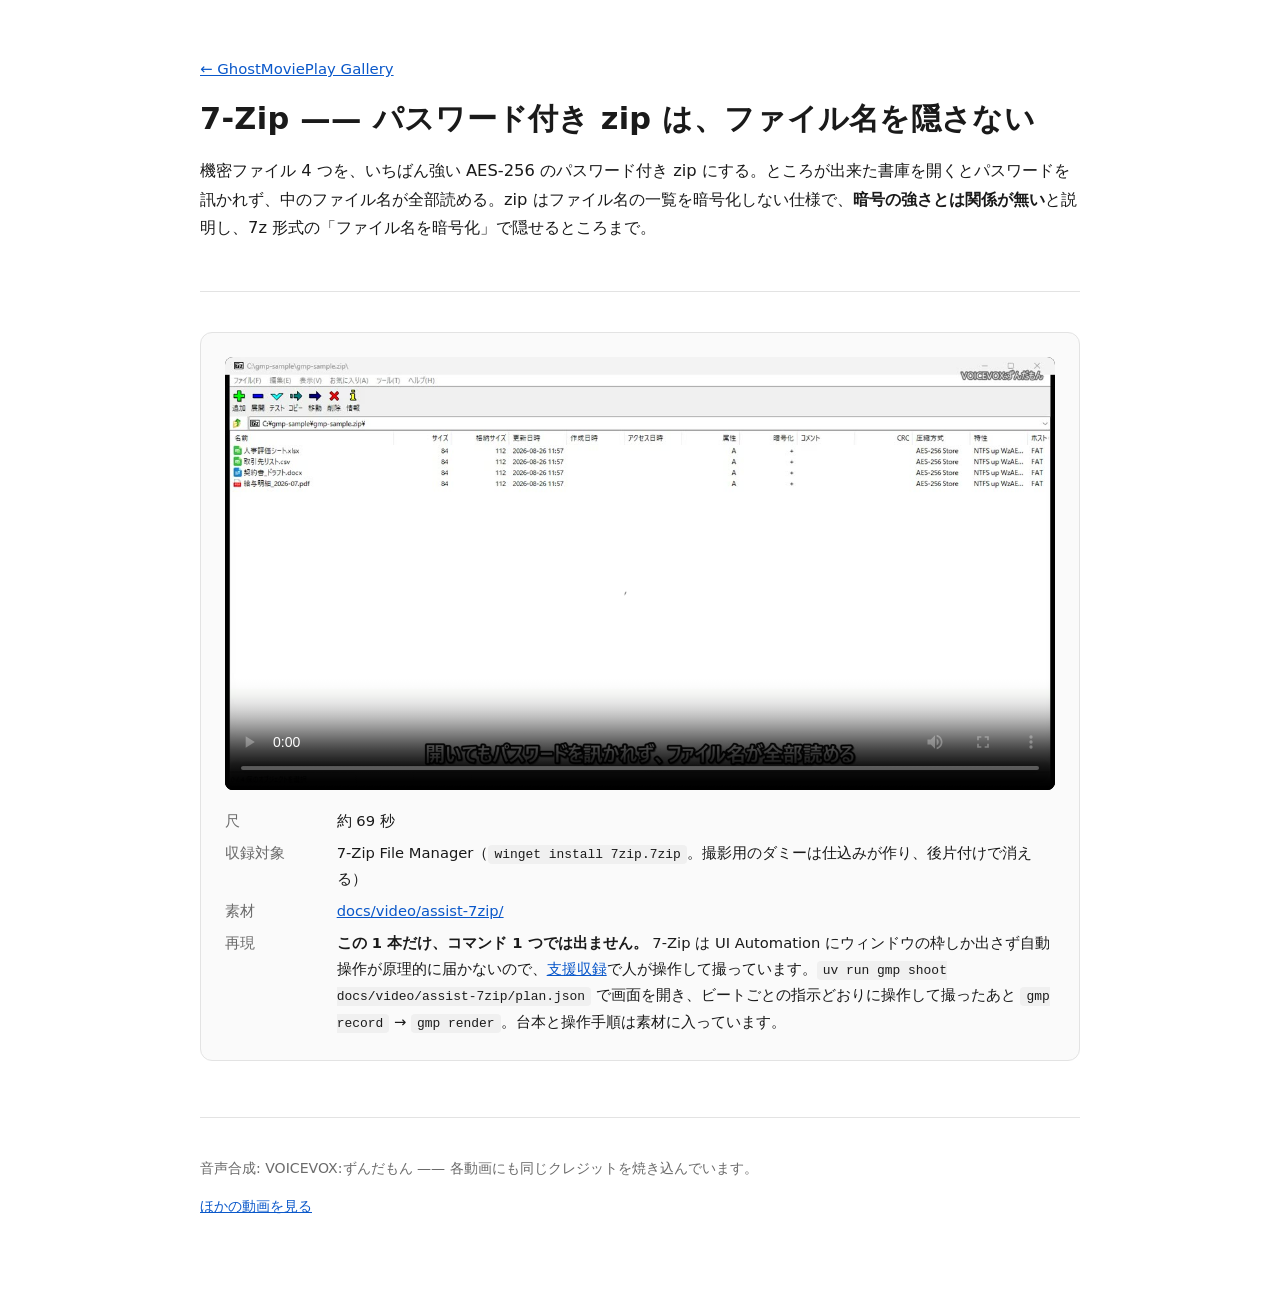
==== v/assist-7zip.html @ 016e07f7 "1本ぶんのページを作る —— videos.py から生成する **「この動画を見て」で渡せる URL が無かった。** 一覧しか無いので、1 本を指す には「上から 4 つめ」と言うしかなかった。v" ====
<!doctype html>
<html lang="ja">
<head>
<meta charset="utf-8">
<meta name="viewport" content="width=device-width, initial-scale=1">
<title>7-Zip —— パスワード付き zip は、ファイル名を隠さない | GhostMoviePlay Gallery</title>
<link rel="icon" href="data:image/svg+xml,%3Csvg%20xmlns='http://www.w3.org/2000/svg'%20viewBox='0%200%2032%2032'%3E%3Crect%20width='32'%20height='32'%20rx='7'%20fill='%231d6ae5'/%3E%3Cpath%20d='M13%2010.5L22%2016l-9%205.5z'%20fill='%23fff'/%3E%3C/svg%3E">
<link rel="stylesheet" href="../style.css">
<meta name="description" content="機密ファイル 4 つを、いちばん強い AES-256 のパスワード付き zip にする。ところが出来た書庫を開くとパスワードを訊かれず、中のファイル名が全部読める。zip はファイル名の一覧を暗号化しない仕様で、暗号の強さとは関係が無いと説明し、7z 形式の「ファイル名を暗号化」で隠せるところまで。">
<meta property="og:title" content="7-Zip —— パスワード付き zip は、ファイル名を隠さない">
<meta property="og:description" content="機密ファイル 4 つを、いちばん強い AES-256 のパスワード付き zip にする。ところが出来た書庫を開くとパスワードを訊かれず、中のファイル名が全部読める。zip はファイル名の一覧を暗号化しない仕様で、暗号の強さとは関係が無いと説明し、7z 形式の「ファイル名を暗号化」で隠せるところまで。">
<meta property="og:url" content="https://lancard-aikawa.github.io/GhostMoviePlayGallery/v/assist-7zip.html">
<meta property="og:image" content="https://lancard-aikawa.github.io/GhostMoviePlayGallery/videos/assist-7zip.jpg">
<meta property="og:site_name" content="GhostMoviePlay Gallery">
<meta property="og:locale" content="ja_JP">
<meta name="twitter:card" content="summary_large_image">
<meta property="og:type" content="video.other">
<meta property="og:video" content="https://lancard-aikawa.github.io/GhostMoviePlayGallery/videos/assist-7zip.mp4">
<meta property="og:video:secure_url" content="https://lancard-aikawa.github.io/GhostMoviePlayGallery/videos/assist-7zip.mp4">
<meta property="og:video:type" content="video/mp4">
<meta property="video:duration" content="69">
</head>
<body>
<div class="wrap">

<header>
  <p class="back"><a href="../">← GhostMoviePlay Gallery</a></p>
  <h1>7-Zip —— パスワード付き zip は、ファイル名を隠さない</h1>
  <p class="lede">機密ファイル 4 つを、いちばん強い AES-256 のパスワード付き zip にする。ところが出来た書庫を開くとパスワードを訊かれず、中のファイル名が全部読める。zip はファイル名の一覧を暗号化しない仕様で、<strong>暗号の強さとは関係が無い</strong>と説明し、7z 形式の「ファイル名を暗号化」で隠せるところまで。</p>
</header>

<main>
  <article class="card">
    <video controls playsinline preload="metadata" poster="../videos/assist-7zip.jpg" src="../videos/assist-7zip.mp4"></video>
    <dl class="meta">
      <dt>尺</dt><dd>約 69 秒</dd>
      <dt>収録対象</dt><dd>7-Zip File Manager（<code>winget install 7zip.7zip</code>。撮影用のダミーは仕込みが作り、後片付けで消える）</dd>
      <dt>素材</dt><dd><a href="https://github.com/lancard-aikawa/GhostMoviePlay/tree/main/docs/video/assist-7zip">docs/video/assist-7zip/</a></dd>
      <dt>再現</dt><dd><strong>この 1 本だけ、コマンド 1 つでは出ません。</strong> 7-Zip は UI Automation にウィンドウの枠しか出さず自動操作が原理的に届かないので、<a href="https://github.com/lancard-aikawa/GhostMoviePlay/blob/main/README_WINAPP.md">支援収録</a>で人が操作して撮っています。<code>uv run gmp shoot docs/video/assist-7zip/plan.json</code> で画面を開き、ビートごとの指示どおりに操作して撮ったあと <code>gmp record</code> → <code>gmp render</code>。台本と操作手順は素材に入っています。</dd>
    </dl>
  </article>
</main>

<footer>
  <p>音声合成: VOICEVOX:ずんだもん —— 各動画にも同じクレジットを焼き込んでいます。</p>
  <p><a href="../">ほかの動画を見る</a></p>
</footer>

</div>
</body>
</html>
---- style.css ----
/* 一覧 (index.html) と 1本ぶんのページ (v/*.html) で共通。
   どちらも build.py が吐くが、**CSS は生成物ではない** —— ここを手で直す。 */

:root {
  --bg: #ffffff;
  --fg: #1a1a1a;
  --muted: #6b6b6b;
  --line: #e3e3e3;
  --card: #fafafa;
  --link: #0a58ca;
  --code-bg: #f0f0f0;
}
@media (prefers-color-scheme: dark) {
  :root {
    --bg: #16181c;
    --fg: #e8e8e8;
    --muted: #9aa0a6;
    --line: #2c2f36;
    --card: #1d2026;
    --link: #7fb2ff;
    --code-bg: #24272e;
  }
}
* { box-sizing: border-box; }
body {
  margin: 0;
  padding: 0 20px 64px;
  background: var(--bg);
  color: var(--fg);
  font-family: system-ui, -apple-system, "Segoe UI", "Yu Gothic UI", "Hiragino Sans", "Noto Sans JP", sans-serif;
  line-height: 1.75;
  -webkit-text-size-adjust: 100%;
}
.wrap { max-width: 880px; margin: 0 auto; }
header { padding: 56px 0 32px; border-bottom: 1px solid var(--line); }
h1 { margin: 0 0 12px; font-size: 1.9rem; letter-spacing: .01em; }
.lede { margin: 0 0 16px; font-size: 1.02rem; }
.muted { color: var(--muted); }
a { color: var(--link); }
a:hover { text-decoration: none; }
.toplinks { margin: 0; font-size: .93rem; }
.toplinks a + a::before { content: " / "; color: var(--muted); }

/* 1本ぶんのページの「← 一覧へ」。header の中で h1 の上に出す */
.back { margin: 0 0 10px; font-size: .93rem; }

.card {
  margin: 40px 0 0;
  padding: 24px;
  background: var(--card);
  border: 1px solid var(--line);
  border-radius: 12px;
}
.card h2 { margin: 0 0 6px; font-size: 1.25rem; }
.card h2 a { color: inherit; text-decoration: none; }
.card h2 a:hover { color: var(--link); text-decoration: underline; }
.card > p { margin: 0 0 18px; }
video {
  display: block;
  width: 100%;
  height: auto;
  background: #000;
  border-radius: 8px;
}
dl.meta {
  display: grid;
  grid-template-columns: 6.5em 1fr;
  gap: 6px 16px;
  margin: 18px 0 0;
  font-size: .92rem;
}
dl.meta dt { color: var(--muted); }
dl.meta dd { margin: 0; min-width: 0; }
code {
  padding: 2px 6px;
  background: var(--code-bg);
  border-radius: 4px;
  font-family: ui-monospace, SFMono-Regular, Consolas, "Courier New", monospace;
  font-size: .88em;
  overflow-wrap: anywhere;
}
/* カードから 1本ぶんのページへ */
.more { margin: 16px 0 0; font-size: .93rem; }

footer {
  margin: 56px 0 0;
  padding-top: 24px;
  border-top: 1px solid var(--line);
  font-size: .88rem;
  color: var(--muted);
}
@media (max-width: 560px) {
  header { padding-top: 36px; }
  .card { padding: 16px; }
  dl.meta { grid-template-columns: 1fr; gap: 2px 0; }
  dl.meta dd { margin-bottom: 8px; }
}
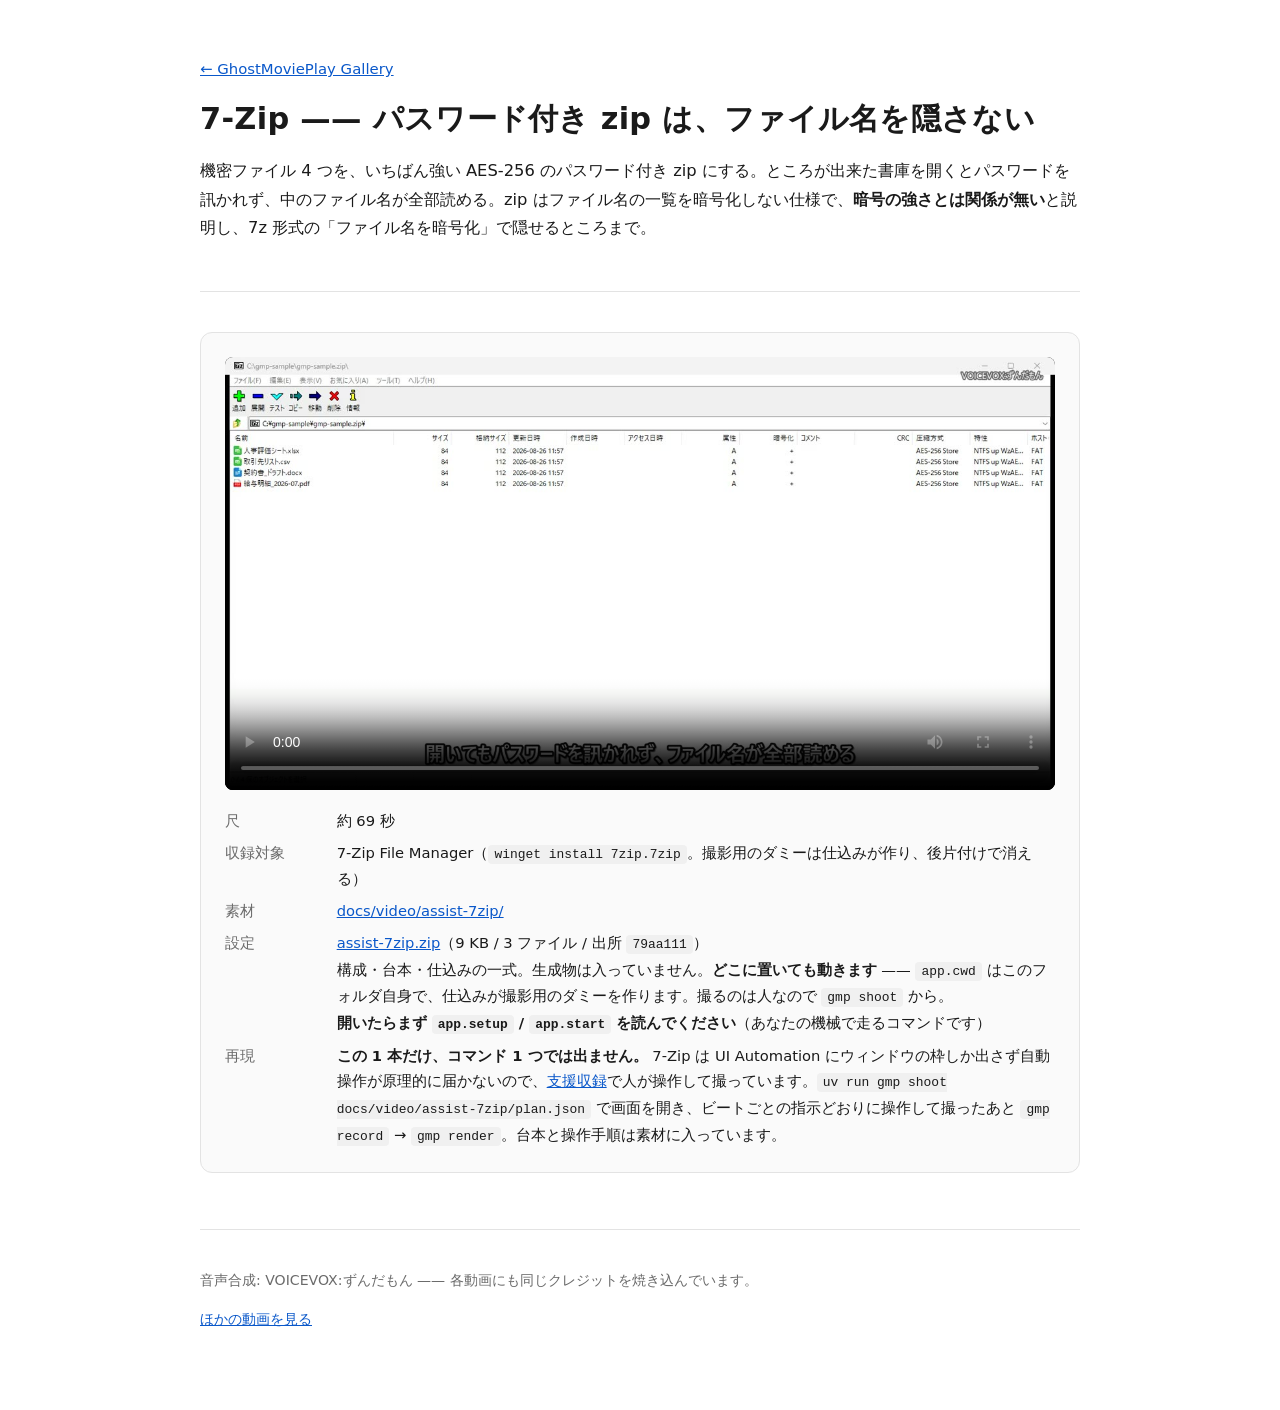
==== commit 6db058e4: "設定の zip を動画の隣に置く **動画がその場で何をするか見せていて、隣に一式が置いてある** —— 落とせば同じことが 手元で出来る、が一目で分かる形にする。カードと 1 本ぶんのページに「設定" ====
--- a/v/assist-7zip.html
+++ b/v/assist-7zip.html
@@ -36,6 +36,7 @@
       <dt>尺</dt><dd>約 69 秒</dd>
       <dt>収録対象</dt><dd>7-Zip File Manager（<code>winget install 7zip.7zip</code>。撮影用のダミーは仕込みが作り、後片付けで消える）</dd>
       <dt>素材</dt><dd><a href="https://github.com/lancard-aikawa/GhostMoviePlay/tree/main/docs/video/assist-7zip">docs/video/assist-7zip/</a></dd>
+      <dt>設定</dt><dd><a href="../bundles/assist-7zip.zip" download>assist-7zip.zip</a>（9 KB / 3 ファイル / 出所 <code>79aa111</code>）<br>構成・台本・仕込みの一式。生成物は入っていません。<strong>どこに置いても動きます</strong> —— <code>app.cwd</code> はこのフォルダ自身で、仕込みが撮影用のダミーを作ります。撮るのは人なので <code>gmp shoot</code> から。<br><strong>開いたらまず <code>app.setup</code> / <code>app.start</code> を読んでください</strong>（あなたの機械で走るコマンドです）</dd>
       <dt>再現</dt><dd><strong>この 1 本だけ、コマンド 1 つでは出ません。</strong> 7-Zip は UI Automation にウィンドウの枠しか出さず自動操作が原理的に届かないので、<a href="https://github.com/lancard-aikawa/GhostMoviePlay/blob/main/README_WINAPP.md">支援収録</a>で人が操作して撮っています。<code>uv run gmp shoot docs/video/assist-7zip/plan.json</code> で画面を開き、ビートごとの指示どおりに操作して撮ったあと <code>gmp record</code> → <code>gmp render</code>。台本と操作手順は素材に入っています。</dd>
     </dl>
   </article>
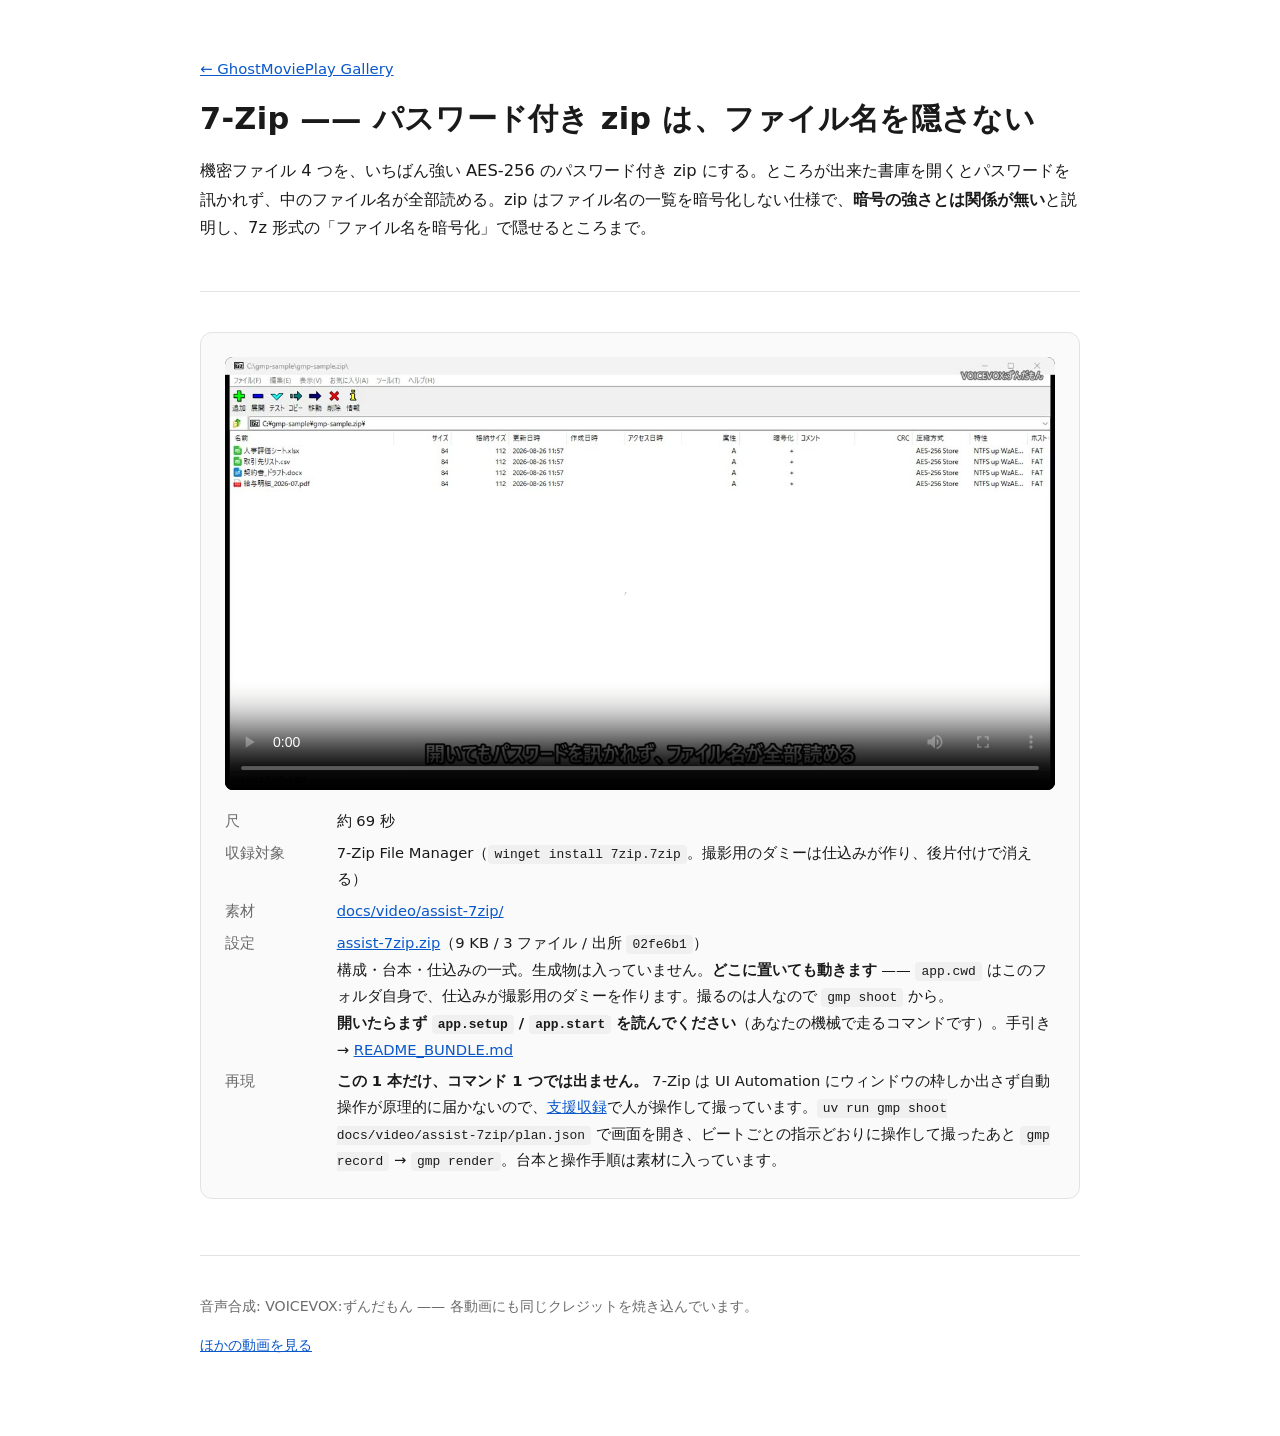
==== commit 729cee7e: "束と カードから手引きへ繋ぐ **落とした人が最初に開くのは zip の中の BUNDLE.md** なので、そこから README_BUNDLE.md (受け取った側の手引き) へ行けるようにする。" ====
--- a/v/assist-7zip.html
+++ b/v/assist-7zip.html
@@ -36,7 +36,7 @@
       <dt>尺</dt><dd>約 69 秒</dd>
       <dt>収録対象</dt><dd>7-Zip File Manager（<code>winget install 7zip.7zip</code>。撮影用のダミーは仕込みが作り、後片付けで消える）</dd>
       <dt>素材</dt><dd><a href="https://github.com/lancard-aikawa/GhostMoviePlay/tree/main/docs/video/assist-7zip">docs/video/assist-7zip/</a></dd>
-      <dt>設定</dt><dd><a href="../bundles/assist-7zip.zip" download>assist-7zip.zip</a>（9 KB / 3 ファイル / 出所 <code>79aa111</code>）<br>構成・台本・仕込みの一式。生成物は入っていません。<strong>どこに置いても動きます</strong> —— <code>app.cwd</code> はこのフォルダ自身で、仕込みが撮影用のダミーを作ります。撮るのは人なので <code>gmp shoot</code> から。<br><strong>開いたらまず <code>app.setup</code> / <code>app.start</code> を読んでください</strong>（あなたの機械で走るコマンドです）</dd>
+      <dt>設定</dt><dd><a href="../bundles/assist-7zip.zip" download>assist-7zip.zip</a>（9 KB / 3 ファイル / 出所 <code>02fe6b1</code>）<br>構成・台本・仕込みの一式。生成物は入っていません。<strong>どこに置いても動きます</strong> —— <code>app.cwd</code> はこのフォルダ自身で、仕込みが撮影用のダミーを作ります。撮るのは人なので <code>gmp shoot</code> から。<br><strong>開いたらまず <code>app.setup</code> / <code>app.start</code> を読んでください</strong>（あなたの機械で走るコマンドです）。手引き → <a href="https://github.com/lancard-aikawa/GhostMoviePlay/blob/main/README_BUNDLE.md">README_BUNDLE.md</a></dd>
       <dt>再現</dt><dd><strong>この 1 本だけ、コマンド 1 つでは出ません。</strong> 7-Zip は UI Automation にウィンドウの枠しか出さず自動操作が原理的に届かないので、<a href="https://github.com/lancard-aikawa/GhostMoviePlay/blob/main/README_WINAPP.md">支援収録</a>で人が操作して撮っています。<code>uv run gmp shoot docs/video/assist-7zip/plan.json</code> で画面を開き、ビートごとの指示どおりに操作して撮ったあと <code>gmp record</code> → <code>gmp render</code>。台本と操作手順は素材に入っています。</dd>
     </dl>
   </article>
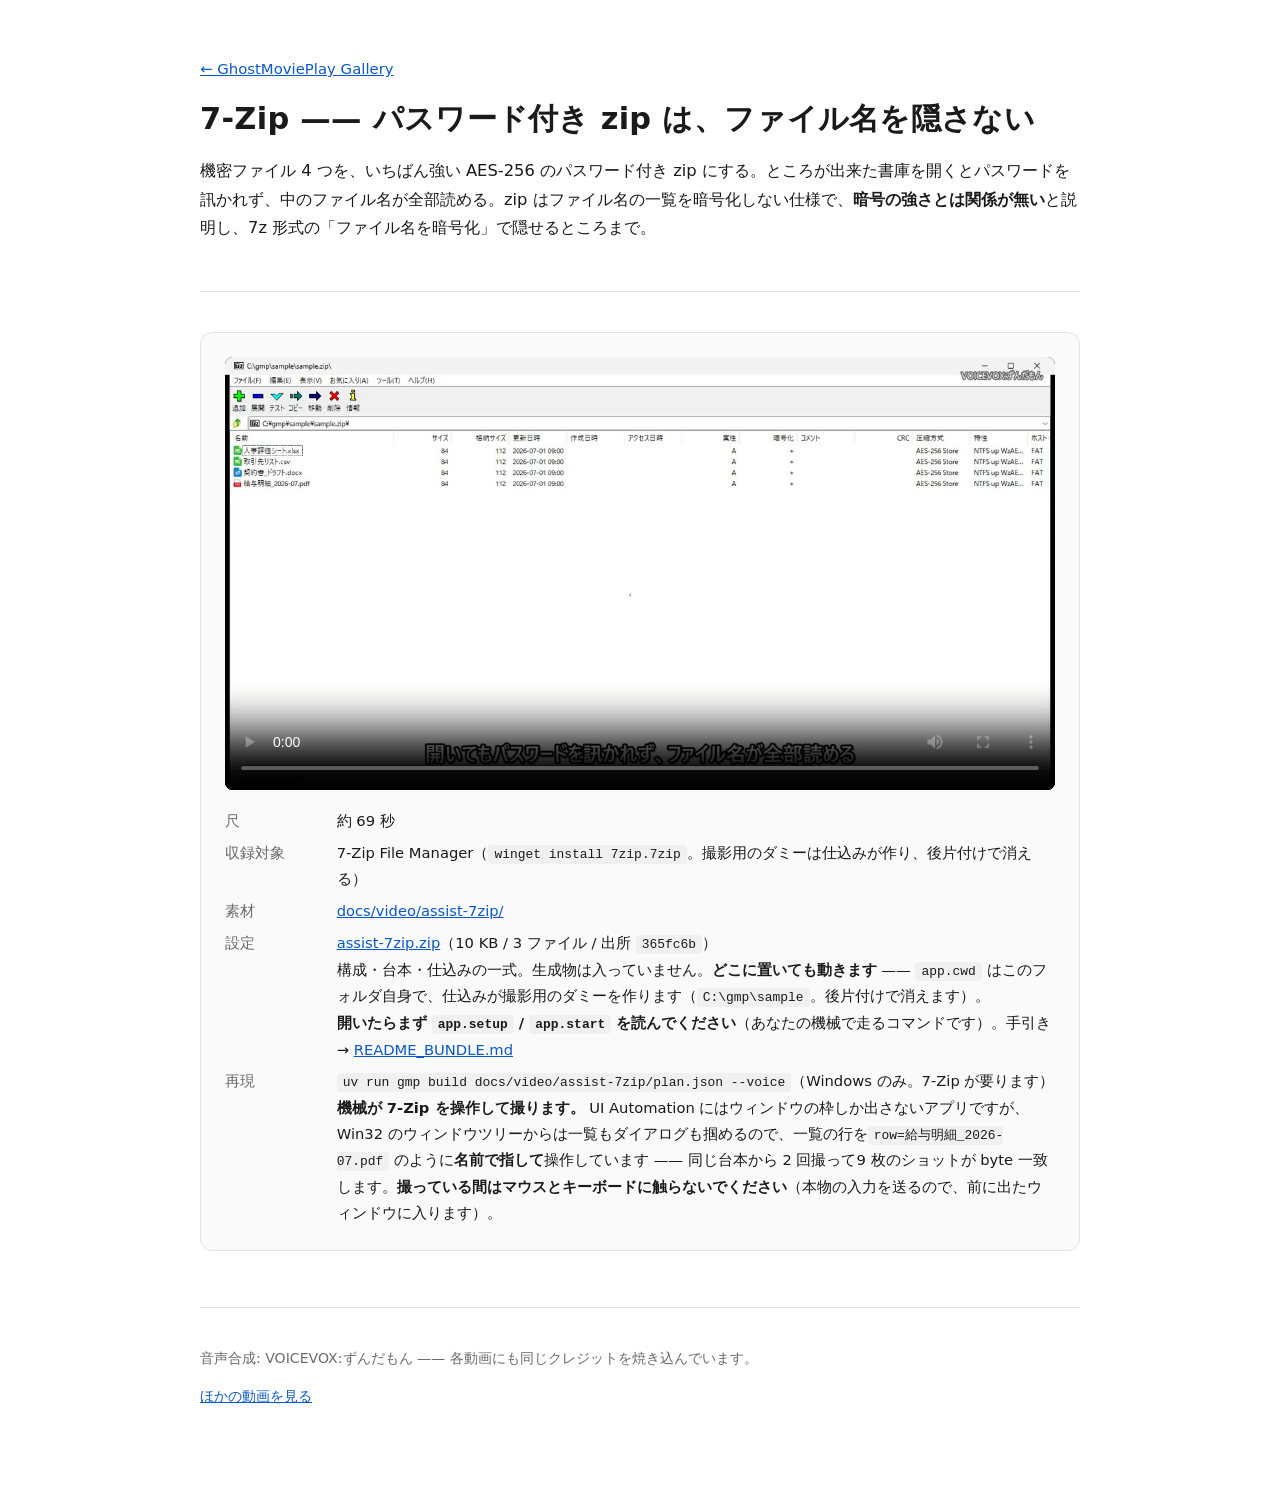
==== commit d08e912f: "7-Zip を自動収録で撮り直したものに差し替える 機械が操作して撮る 1 本になったので、カードの文面も直す。「この 1 本だけ、 コマンド 1 つでは出ません」「人が操作して撮っています」のままだ" ====
--- a/v/assist-7zip.html
+++ b/v/assist-7zip.html
@@ -36,8 +36,8 @@
       <dt>尺</dt><dd>約 69 秒</dd>
       <dt>収録対象</dt><dd>7-Zip File Manager（<code>winget install 7zip.7zip</code>。撮影用のダミーは仕込みが作り、後片付けで消える）</dd>
       <dt>素材</dt><dd><a href="https://github.com/lancard-aikawa/GhostMoviePlay/tree/main/docs/video/assist-7zip">docs/video/assist-7zip/</a></dd>
-      <dt>設定</dt><dd><a href="../bundles/assist-7zip.zip" download>assist-7zip.zip</a>（9 KB / 3 ファイル / 出所 <code>02fe6b1</code>）<br>構成・台本・仕込みの一式。生成物は入っていません。<strong>どこに置いても動きます</strong> —— <code>app.cwd</code> はこのフォルダ自身で、仕込みが撮影用のダミーを作ります。撮るのは人なので <code>gmp shoot</code> から。<br><strong>開いたらまず <code>app.setup</code> / <code>app.start</code> を読んでください</strong>（あなたの機械で走るコマンドです）。手引き → <a href="https://github.com/lancard-aikawa/GhostMoviePlay/blob/main/README_BUNDLE.md">README_BUNDLE.md</a></dd>
-      <dt>再現</dt><dd><strong>この 1 本だけ、コマンド 1 つでは出ません。</strong> 7-Zip は UI Automation にウィンドウの枠しか出さず自動操作が原理的に届かないので、<a href="https://github.com/lancard-aikawa/GhostMoviePlay/blob/main/README_WINAPP.md">支援収録</a>で人が操作して撮っています。<code>uv run gmp shoot docs/video/assist-7zip/plan.json</code> で画面を開き、ビートごとの指示どおりに操作して撮ったあと <code>gmp record</code> → <code>gmp render</code>。台本と操作手順は素材に入っています。</dd>
+      <dt>設定</dt><dd><a href="../bundles/assist-7zip.zip" download>assist-7zip.zip</a>（10 KB / 3 ファイル / 出所 <code>365fc6b</code>）<br>構成・台本・仕込みの一式。生成物は入っていません。<strong>どこに置いても動きます</strong> —— <code>app.cwd</code> はこのフォルダ自身で、仕込みが撮影用のダミーを作ります（<code>C:\gmp\sample</code>。後片付けで消えます）。<br><strong>開いたらまず <code>app.setup</code> / <code>app.start</code> を読んでください</strong>（あなたの機械で走るコマンドです）。手引き → <a href="https://github.com/lancard-aikawa/GhostMoviePlay/blob/main/README_BUNDLE.md">README_BUNDLE.md</a></dd>
+      <dt>再現</dt><dd><code>uv run gmp build docs/video/assist-7zip/plan.json --voice</code>（Windows のみ。7-Zip が要ります）<br><strong>機械が 7-Zip を操作して撮ります。</strong> UI Automation にはウィンドウの枠しか出さないアプリですが、Win32 のウィンドウツリーからは一覧もダイアログも掴めるので、一覧の行を<code>row=給与明細_2026-07.pdf</code> のように<strong>名前で指して</strong>操作しています —— 同じ台本から 2 回撮って9 枚のショットが byte 一致します。<strong>撮っている間はマウスとキーボードに触らないでください</strong>（本物の入力を送るので、前に出たウィンドウに入ります）。</dd>
     </dl>
   </article>
 </main>
